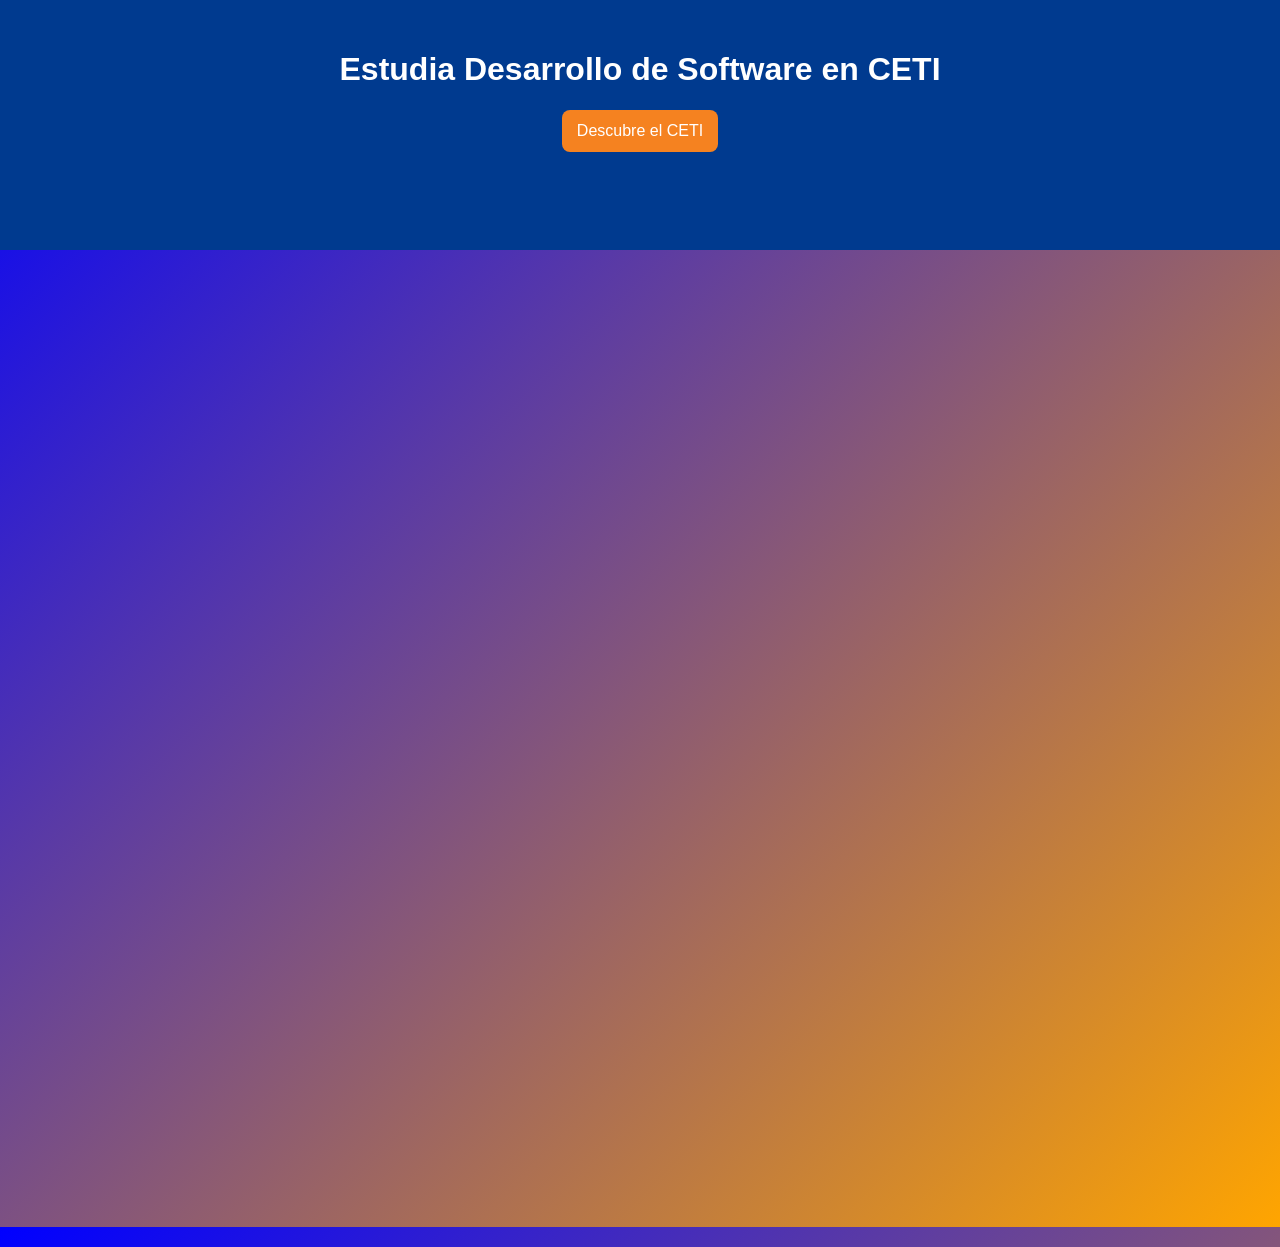
==== practice2/index.html @ 1a2df811 "Rename main.html to index.html" ====
<!DOCTYPE html>
<html lang="es">
<head>
	<meta charset="UTF-8">
	<meta name="viewport" content="width=device-width, initial-scale=1.0">
	<meta name="description" content="Mini PRoyecto FrontEnd">
	<meta name="robots" content="index, follow">
	<title>Visita Ceti</title>
	<link rel="stylesheet" href="style.css">
</head>
<body>
	<header tabindex="1">
		<h1>Estudia Desarrollo de Software en CETI</h1>
<button id="show_que_es_ceti">Descubre el CETI</button>		
<p id="que_es_ceti" class="hide" style="background-color: #A7AFC4;">El Centro de Enseñanza Técnica Industrial (CETI) es una institución pública en Jalisco especializada en formación tecnológica. Sus estudiantes aprenden programación, electrónica, redes y desarrollo de software para resolver problemas reales usando tecnología.</p>
	</header>
	<main>
	<section id="aprendizaje" class="hide" tabindex="2">
		<h2>¿Qué puedes aprender en CETI?</h2> <br>
		<div class="card">
			<h3>Programación</h3>
			<p>Aprendes a crear aplicaciones, páginas web y software.</p>
		</div>
		<div class="card">
			<h3>Electrónica</h3>
			<p>Trabajas con circuitos y sistemas electrónicos.</p>
		</div>
		<div class="card">
			<h3>Redes</h3>
			<p>Aprendes cómo funcionan las redes e internet.</p>
		</div>
	</section>
	<hr class="hide">
	<section id="proyectos" class="hide" tabindex="3">
		<h2>Proyectos que puedes crear</h2> <br>
		<div class="card">
			<h3>Videojuegos</h3>
			<p>Programar juegos usando lógica y gráficos</p>
		</div>
		<div class="card">
			<h3>Aplicaciones Web</h3>
			<p>Páginas interactivas usando HTML, CSS y Javascript</p>
		</div>
		<div class="card">
			<h3>Robótica</h3>
			<p>Controlar robots con programación y electrónica</p>
		</div>
	</section>
	<br>
	<figure id="image_section" class="hide" tabindex="4" style="text-align: center;">
		<img src="images/Ceti.png" alt="Ceti Logo" width="20px" height="auto" id="image">
	<br>
		<figcaption style="color: white; background: linear-gradient(135deg,blue, orange); display: inline;">Logo del CETI Tonalá</figcaption>
	</figure>
	<section id="tecnologias" class="hide" tabindex="5">

		<h2>Tecnologías que aprenderás</h2>

		<div class="card">
			<h3>HTML y CSS</h3>
			<p>Para crear páginas web.</p>
		</div>

		<div class="card">
			<h3>JavaScript</h3>
			<p>Para hacer páginas interactivas.</p>
		</div>

		<div class="card">
			<h3>Python / Java / C</h3>
			<p>Lenguajes para desarrollar software real.</p>
		</div>
	</section>
	</main>
	<footer id="invitacion" class="hide" tabindex="5">
		<p>Visita el CETI y descubre el mundo de la tecnología</p>
	</footer>
	<script src="interaction.js"></script>
</body>
</html>
---- practice2/style.css ----
.hide{
	opacity: 0;
	transform: translateY(20px);
	pointer-events: none;
}

.show{
	opacity: 1;
	transform: translateY(0);
}
#que_es_ceti{
	transition: 0.4s;
}
#aprendizaje, #proyectos, #tecnologias{
	display: flex;
	gap: 20px;
	margin-top: 20px;
	transition: 0.4s;
}
body{
	font-family: Arial, sans-serif;
	margin: 0;
	text-align: center;
	background: linear-gradient(135deg,blue, orange);
}
header{
	background: #003A8F;
	color: white;
	padding: 30px;
}
button{
	padding: 12px 15px;
	font-size:  16px;
	border: none;
	border-radius: 8px;
	background: #F58220;
	color: white;
	cursor:  pointer;
	transition: 0.2s;
}
button:hover{
	transform: scale(1.05);
	background: #e26f10;
}
.card{
	background: white;
	border: 2px solid #003A8F;
	border-radius: 15px;
	padding: 15px;
	width: 200px;
	transition: 0.3s;
}
.card h3{
	color: #2f4f9d;
}
.card:hover{
	transform: translateY(-5px) scale(1.05);
	border-color: #F58220;
}
hr{
	border: none;
	height: 3px;
	background: #F58220;
	width: 200px;
	margin: 30px auto;
}
footer{
	margin-top: 20px;
	padding: 18px;
	background: linear-gradient(135deg,blue, orange);
	color: white;
}
#image{
	width: 60%;
	max-width: 200px;
	margin: 20px;
	animation: rotating_image 5s linear 0.1s infinite;
}
#image:hover{
	transform: scale(1.05);
}
@keyframes rotating_image {
	0%{rotate: 0deg;}
	13%{rotate: 45deg};
	25%{rotate: 90deg;}
	37%{rotate: 135deg;}
	49%{rotate: 180deg;}
	61%{rotate: 225deg;}
	73%{rotate: 270deg;}
	85%{rotate: 315deg;}
	100%{rotate: 360deg;}
}
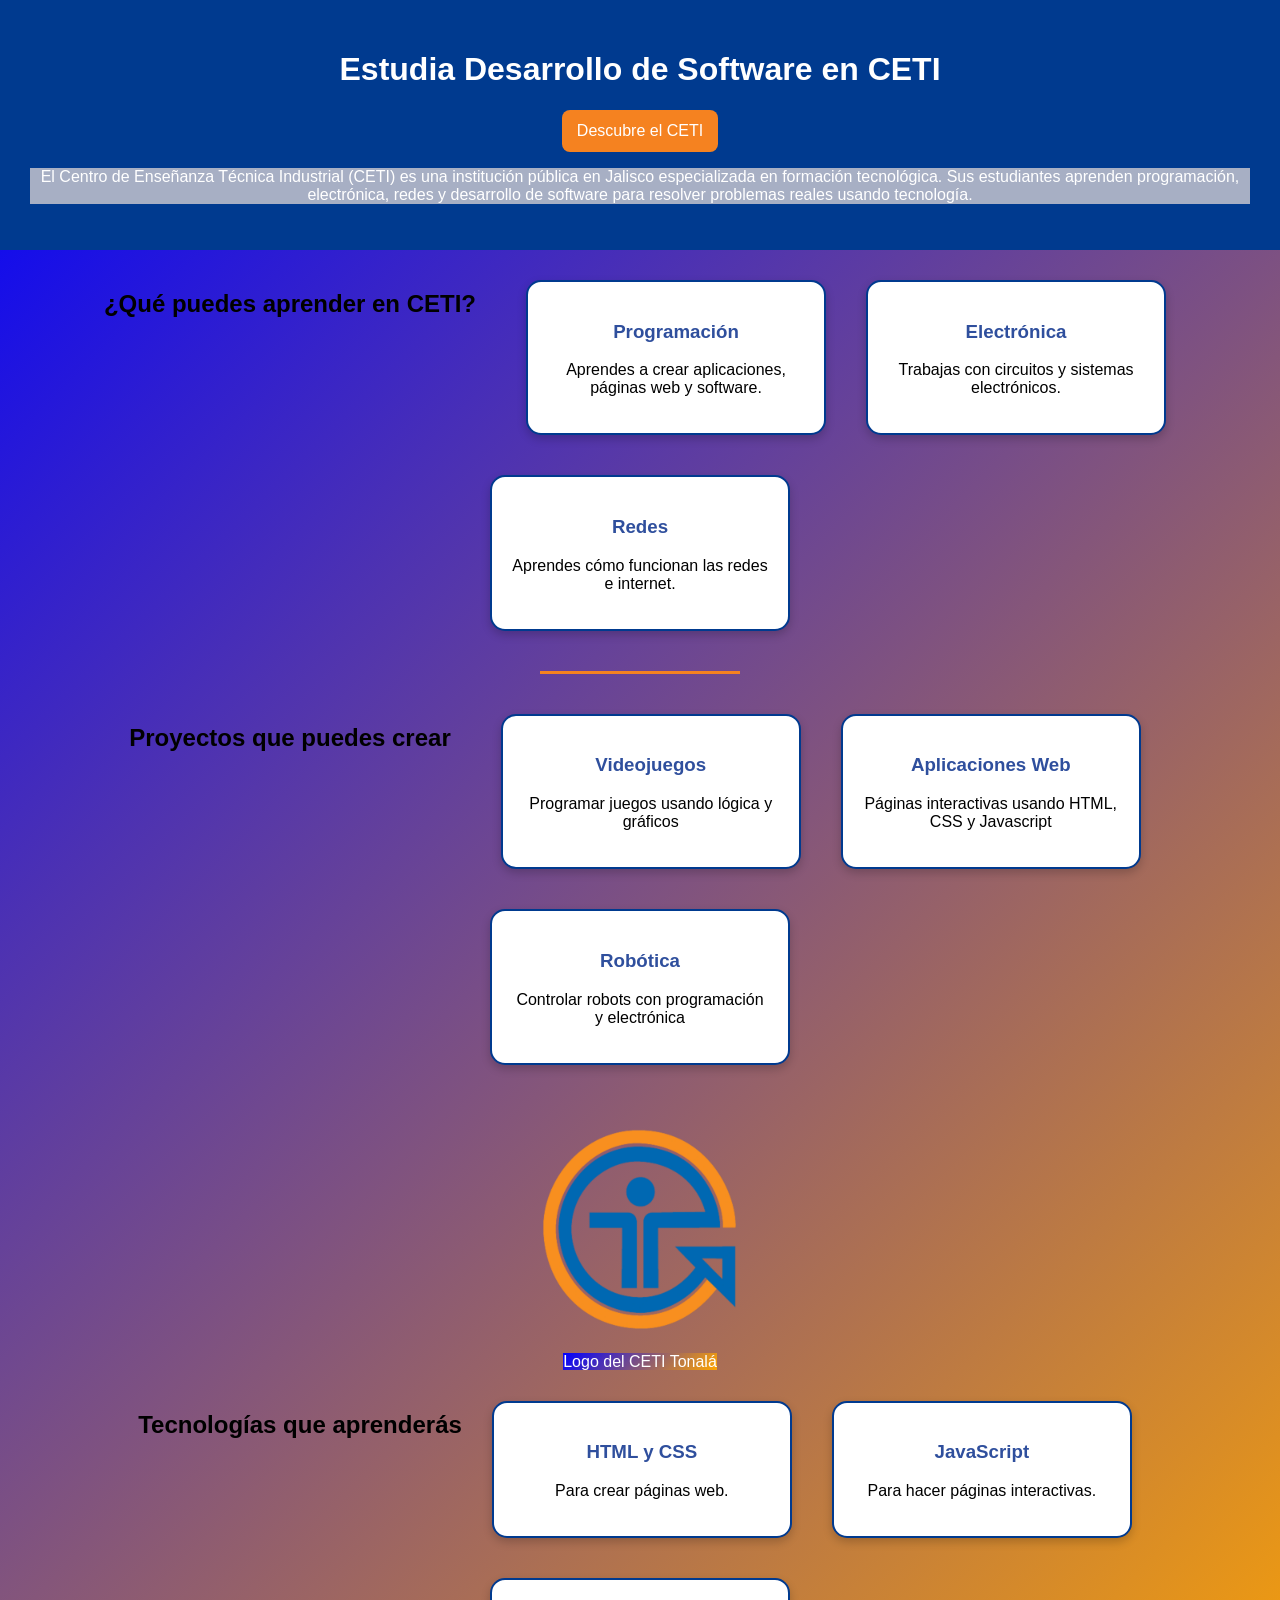
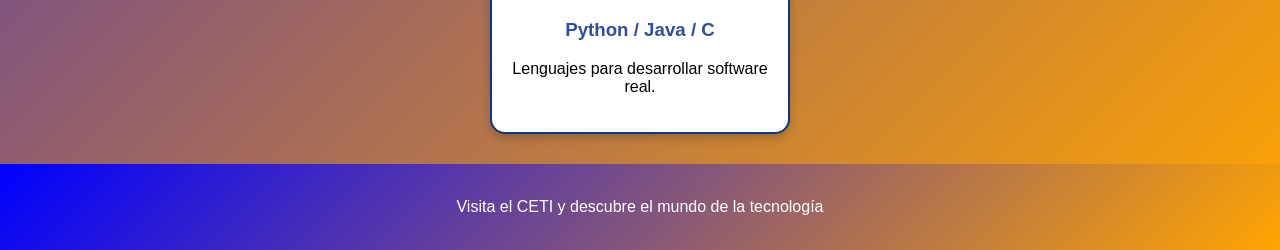
==== commit 5304a098: "Update HTML classes from 'hide' to 'contenido'" ====
--- a/practice2/index.html
+++ b/practice2/index.html
@@ -12,10 +12,10 @@
 	<header tabindex="1">
 		<h1>Estudia Desarrollo de Software en CETI</h1>
 <button id="show_que_es_ceti">Descubre el CETI</button>		
-<p id="que_es_ceti" class="hide" style="background-color: #A7AFC4;">El Centro de Enseñanza Técnica Industrial (CETI) es una institución pública en Jalisco especializada en formación tecnológica. Sus estudiantes aprenden programación, electrónica, redes y desarrollo de software para resolver problemas reales usando tecnología.</p>
+<p id="que_es_ceti" class="contenido " style="background-color: #A7AFC4;">El Centro de Enseñanza Técnica Industrial (CETI) es una institución pública en Jalisco especializada en formación tecnológica. Sus estudiantes aprenden programación, electrónica, redes y desarrollo de software para resolver problemas reales usando tecnología.</p>
 	</header>
 	<main>
-	<section id="aprendizaje" class="hide" tabindex="2">
+	<section id="aprendizaje" class="contenido  flex-section" tabindex="2">
 		<h2>¿Qué puedes aprender en CETI?</h2> <br>
 		<div class="card">
 			<h3>Programación</h3>
@@ -30,8 +30,8 @@
 			<p>Aprendes cómo funcionan las redes e internet.</p>
 		</div>
 	</section>
-	<hr class="hide">
-	<section id="proyectos" class="hide" tabindex="3">
+	<hr class="contenido ">
+	<section id="proyectos" class="contenido  flex-section" tabindex="3">
 		<h2>Proyectos que puedes crear</h2> <br>
 		<div class="card">
 			<h3>Videojuegos</h3>
@@ -47,12 +47,12 @@
 		</div>
 	</section>
 	<br>
-	<figure id="image_section" class="hide" tabindex="4" style="text-align: center;">
-		<img src="images/Ceti.png" alt="Ceti Logo" width="20px" height="auto" id="image">
+	<figure id="image_section" class="contenido " tabindex="4" style="text-align: center;">
+		<img src="images/Ceti.png" alt="Ceti Logo" id="image">
 	<br>
 		<figcaption style="color: white; background: linear-gradient(135deg,blue, orange); display: inline;">Logo del CETI Tonalá</figcaption>
 	</figure>
-	<section id="tecnologias" class="hide" tabindex="5">
+	<section id="tecnologias" class="contenido  flex-section" tabindex="5">
 
 		<h2>Tecnologías que aprenderás</h2>
 
@@ -72,7 +72,7 @@
 		</div>
 	</section>
 	</main>
-	<footer id="invitacion" class="hide" tabindex="5">
+	<footer id="invitacion" class="contenido " tabindex="5">
 		<p>Visita el CETI y descubre el mundo de la tecnología</p>
 	</footer>
 	<script src="interaction.js"></script>
--- a/practice2/style.css
+++ b/practice2/style.css
@@ -11,17 +11,23 @@
 #que_es_ceti{
 	transition: 0.4s;
 }
+*{
+	box-sizing: border-box;
+}
 #aprendizaje, #proyectos, #tecnologias{
 	display: flex;
 	gap: 20px;
 	margin-top: 20px;
 	transition: 0.4s;
+	flex-wrap: wrap;
+	justify-content: center;
 }
 body{
 	font-family: Arial, sans-serif;
 	margin: 0;
 	text-align: center;
 	background: linear-gradient(135deg,blue, orange);
+	overflow-x: hidden;
 }
 header{
 	background: #003A8F;
@@ -46,8 +52,11 @@
 	background: white;
 	border: 2px solid #003A8F;
 	border-radius: 15px;
-	padding: 15px;
-	width: 200px;
+	box-shadow: 0 4px 10px rgba(0, 0, 0, 0.2);
+	padding: 20px;
+	margin: 10px;
+	width: 100%;
+	max-width: 300px;
 	transition: 0.3s;
 }
 .card h3{
@@ -70,6 +79,12 @@
 	background: linear-gradient(135deg,blue, orange);
 	color: white;
 }
+h1{
+	font-size: 2rem;
+}
+p{
+	font-size: 1rem;
+}
 #image{
 	width: 60%;
 	max-width: 200px;
